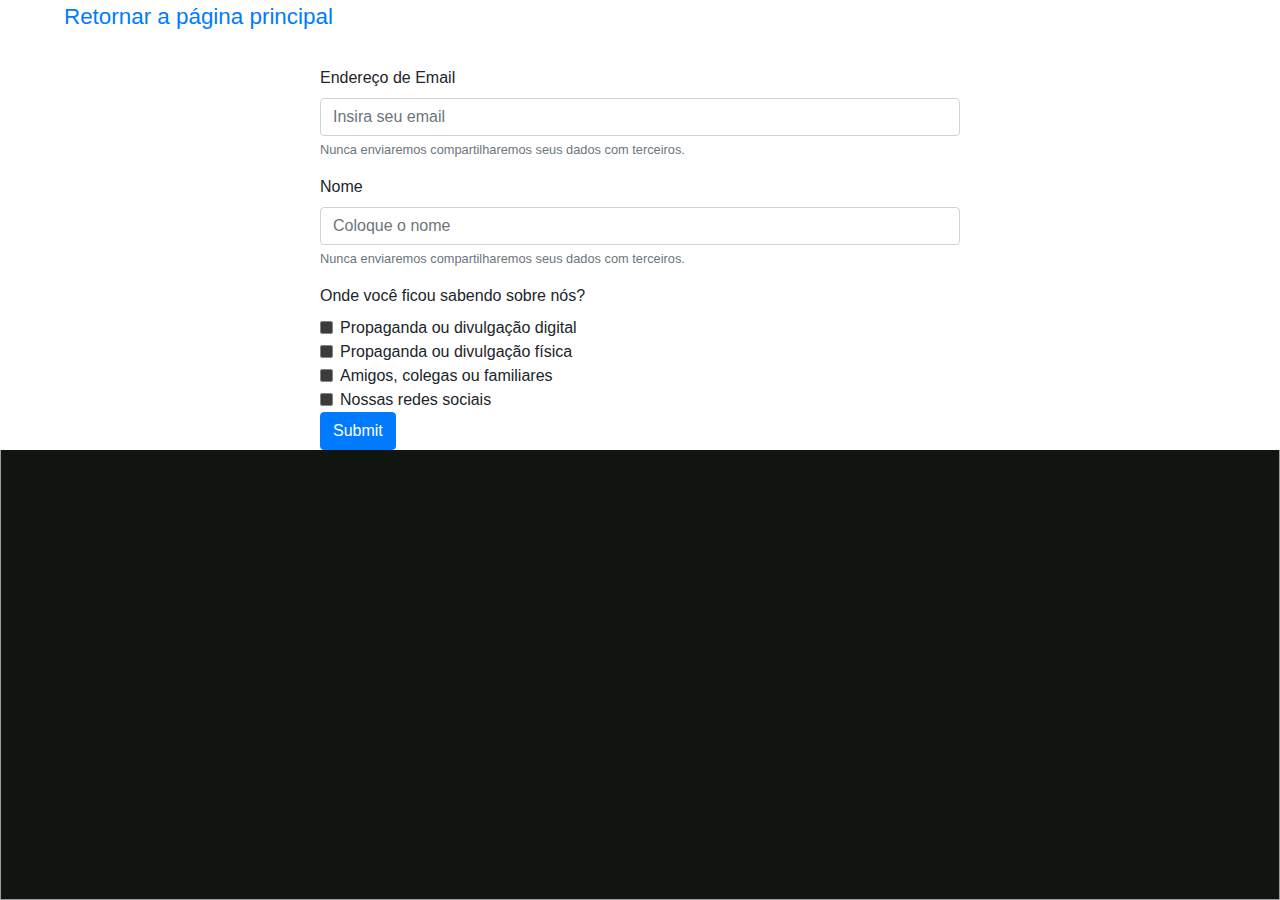
==== form.html @ fa99e290 "Add files via upload" ====
<!DOCTYPE html>
<html lang="en">
<head>
    <meta charset="UTF-8">
    <meta name="viewport" content="width=device-width, initial-scale=1.0">
    <title>Document</title>
    <link href="style.css" rel="stylesheet">
    <link rel="stylesheet" href="https://cdn.jsdelivr.net/npm/bootstrap@4.0.0/dist/css/bootstrap.min.css" integrity="sha384-Gn5384xqQ1aoWXA+058RXPxPg6fy4IWvTNh0E263XmFcJlSAwiGgFAW/dAiS6JXm" crossorigin="anonymous">
  
</head>
<div class="bg">
    <img src="img/pexels-mark-stebnicki-2749165.jpg">
</div>
<body>
    <div>
        <p><a href="home.html">Retornar a página principal</a></p>
    </div>
    <form>
        <div class="form-group">
          <label for="exampleInputEmail1">Endereço de Email</label>
          <input type="text" class="form-control" id="exampleInputEmail1" aria-describedby="emailHelp" placeholder="Insira seu email">
          <small id="emailHelp" class="form-text text-muted">Nunca enviaremos compartilharemos seus dados com terceiros.</small>
        </div>
        <div class="form-group">
            <label for="Name">Nome</label>
            <input type="text" class="form-control" id="Name" aria-describedby="emailHelp" placeholder="Coloque o nome">
            <small id="emailHelp" class="form-text text-muted">Nunca enviaremos compartilharemos seus dados com terceiros.</small>
        </div>
        <label>Onde você ficou sabendo sobre nós?</label>
        <div class="form-check">
          <input type="checkbox" class="form-check-input" id="exampleCheck1">
          <label class="form-check-label" for="exampleCheck1">Propaganda ou divulgação digital</label>
        </div>
        <div class="form-check">
            <input type="checkbox" class="form-check-input" id="exampleCheck2">
            <label class="form-check-label" for="exampleCheck1">Propaganda ou divulgação física</label>
        </div>
        <div class="form-check">
            <input type="checkbox" class="form-check-input" id="exampleCheck3">
            <label class="form-check-label" for="exampleCheck1">Amigos, colegas ou familiares</label>
        </div>
        <div class="form-check">
            <input type="checkbox" class="form-check-input" id="exampleCheck4">
            <label class="form-check-label" for="exampleCheck1">Nossas redes sociais</label>
        </div>
        <button type="submit" class="btn btn-primary" onclick="submitEmail()">Submit</button>
    </form>
</body>
<script src="forms.js"></script>
</html>
---- style.css ----
@import url('https://fonts.googleapis.com/css2?family=Fragment+Mono&family=Rubik+Mono+One&display=swap');
* {
    margin: 0;
    padding: 0;
}
:root {
    color-scheme: dark;
    background-color: rgb(16,21,18);
    color: rgb(255,245,235);
}
.bg {
    position: fixed;
    overflow: hidden;
    width: 100vw;
    height: 100vh;
    z-index: -1;
    opacity: 0.8;
}
.bg img {
    height: 100%;
    width: 100%;
    object-fit: cover;
}
h1 {
    font-size: 3.4rem;
    padding-bottom: 2rem;
}
h2 {
    font-size: 2.8rem;
    padding-inline: 1rem;
    padding-bottom: 1.4rem;
}
h3 {
    font-size: 2rem;
    padding-inline:2rem;
    padding-bottom: 1rem;
}
h4 {
    font-size: 1.6rem;
    padding-inline: 3rem;
    padding-bottom: 0.8rem;
}
p {
    font-size: 1.4rem;
    padding-inline:4rem;
    padding-bottom: 1rem;
    text-align: justify;
}
.nav {
    color: unset;
    text-decoration: none;
    margin-right: 1.2rem;
}
.embed {
    color: unset;
    text-decoration: none;
}
.pagestart {
    padding-top: 10rem;
}
.pageend {
    padding-bottom: 9rem;
}
.height {
    min-height: 90vh;
}
.content {
    background-image:linear-gradient(to right,rgba(16,21,18,0),rgba(16,21,18,0.9)0.5%99.5%,rgba(16,21,18,0));
    margin-inline: 8rem;
    padding-inline: 4rem;
    padding-bottom: 1rem;
}
.titlefont {
    font-family: 'Rubik Mono One', sans-serif;
}
.deffont {
    font-family: 'Fragment Mono', monospace;
}
.right {
    float: right;
    margin-left: 1rem;
}
.left {
    float: left;
    margin-right: 1rem;
}
.top {
    margin-bottom: 1rem;
}
.headertitle {
    padding-top: 0.8rem;
    padding-right: 10rem;
}
.header {
    position:absolute;
    width: 100%;
    height: 20%;
}
.navbar {
    padding-top: 3rem;
    padding-left: 10rem;
}
a {
    text-decoration: none;
    color: inherit;
}
form {
    padding-inline: 20rem;
}
header {
    width:100%;
    background-image:linear-gradient(rgba(16,18,20,1) 90%,rgba(16,18,20,0));
    height: 6rem;
    align-items:center;
    justify-content:center;
    position: sticky;
    top: 0;
    margin: 0;
    padding: 0;
}
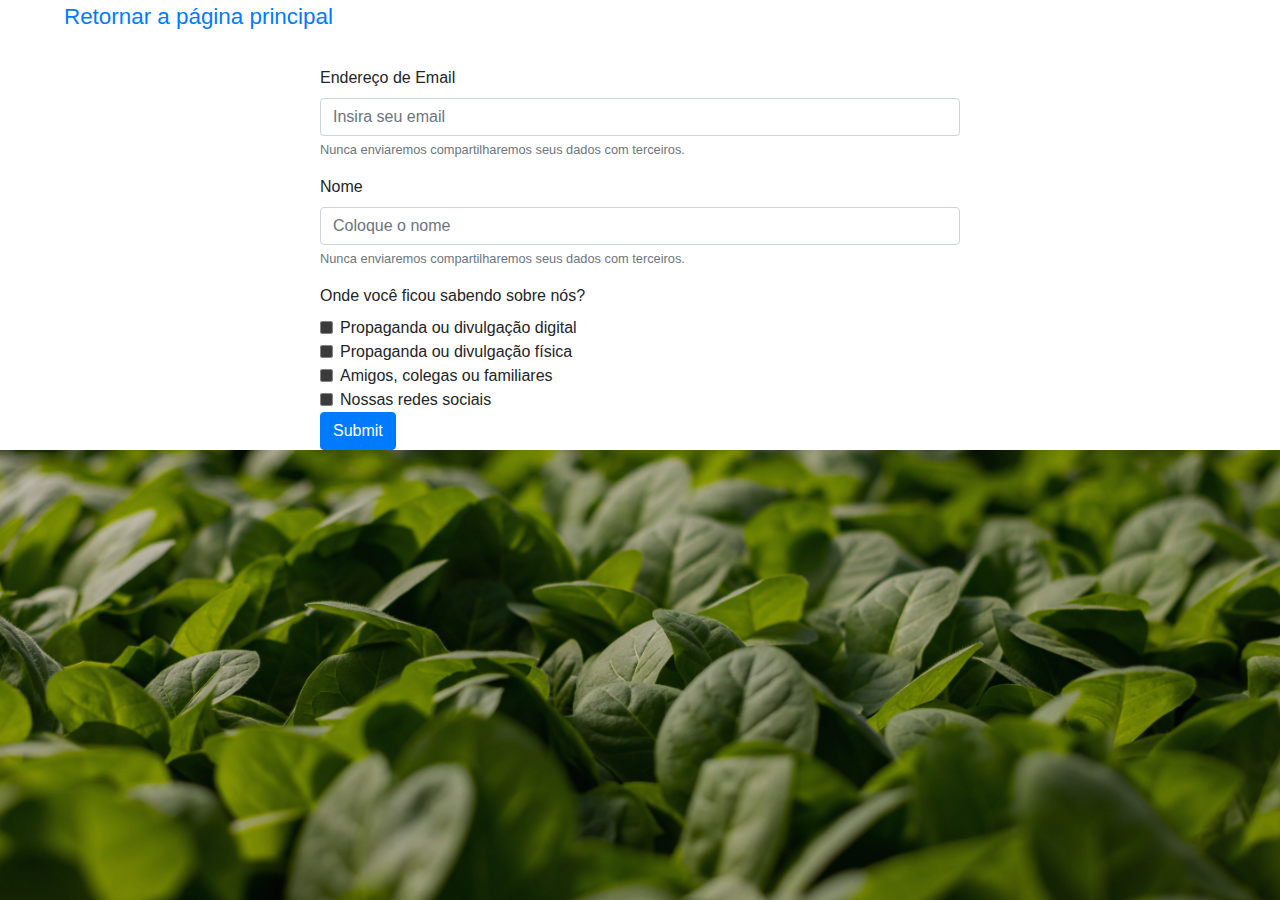
==== commit ede48945: "proper file naming" ====
--- a/form.html
+++ b/form.html
@@ -13,7 +13,7 @@
 </div>
 <body>
     <div>
-        <p><a href="home.html">Retornar a página principal</a></p>
+        <p><a href="index.html">Retornar a página principal</a></p>
     </div>
     <form>
         <div class="form-group">
